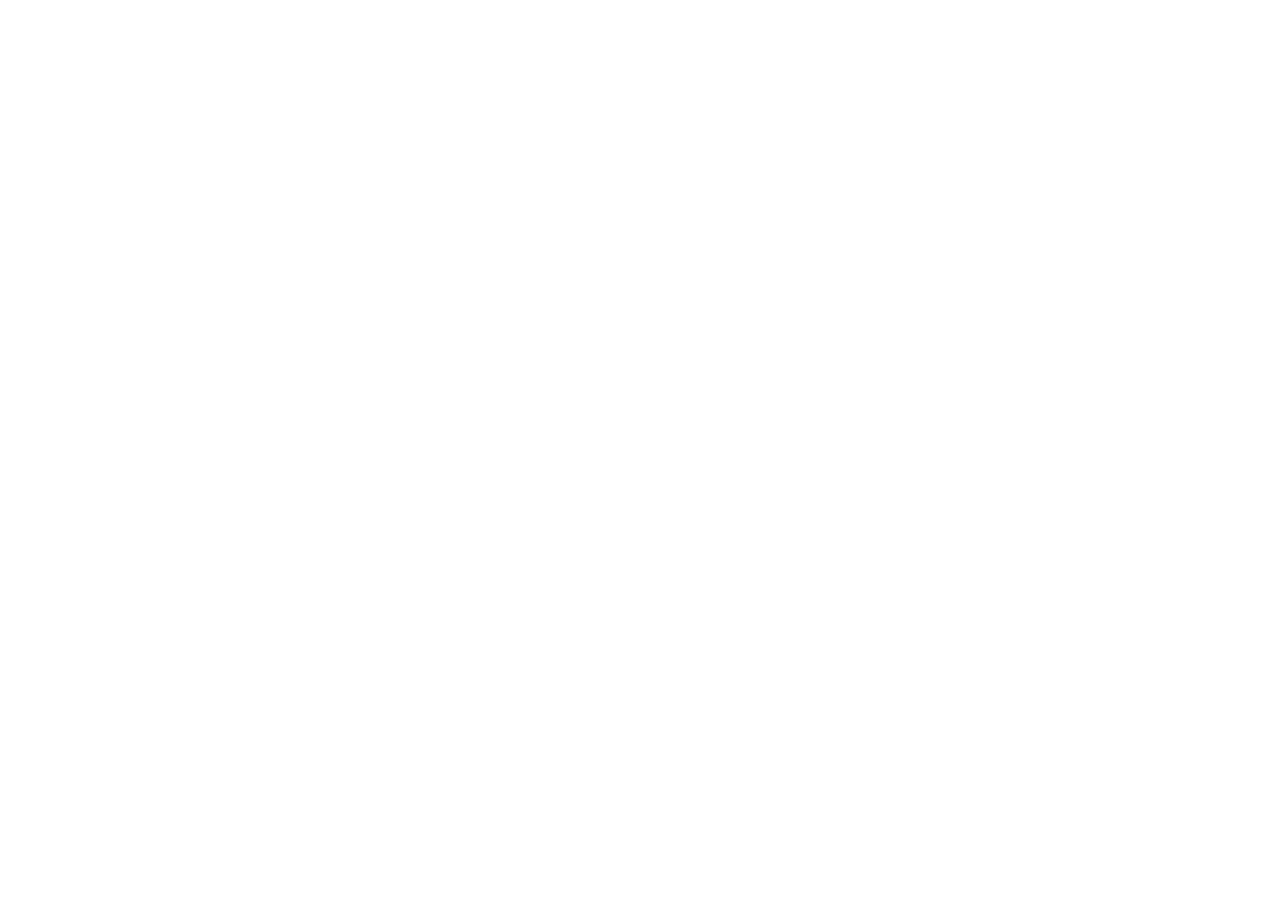
==== index.html @ 1e41ca73 "Update index.html" ====
<!DOCTYPE html>
<html lang="en">
<head>
    <meta charset="UTF-8">
    <meta name="viewport" content="width=device-width, initial-scale=1.0">
    <title>Document</title>
</head>
<body>
    
</body>
</html>
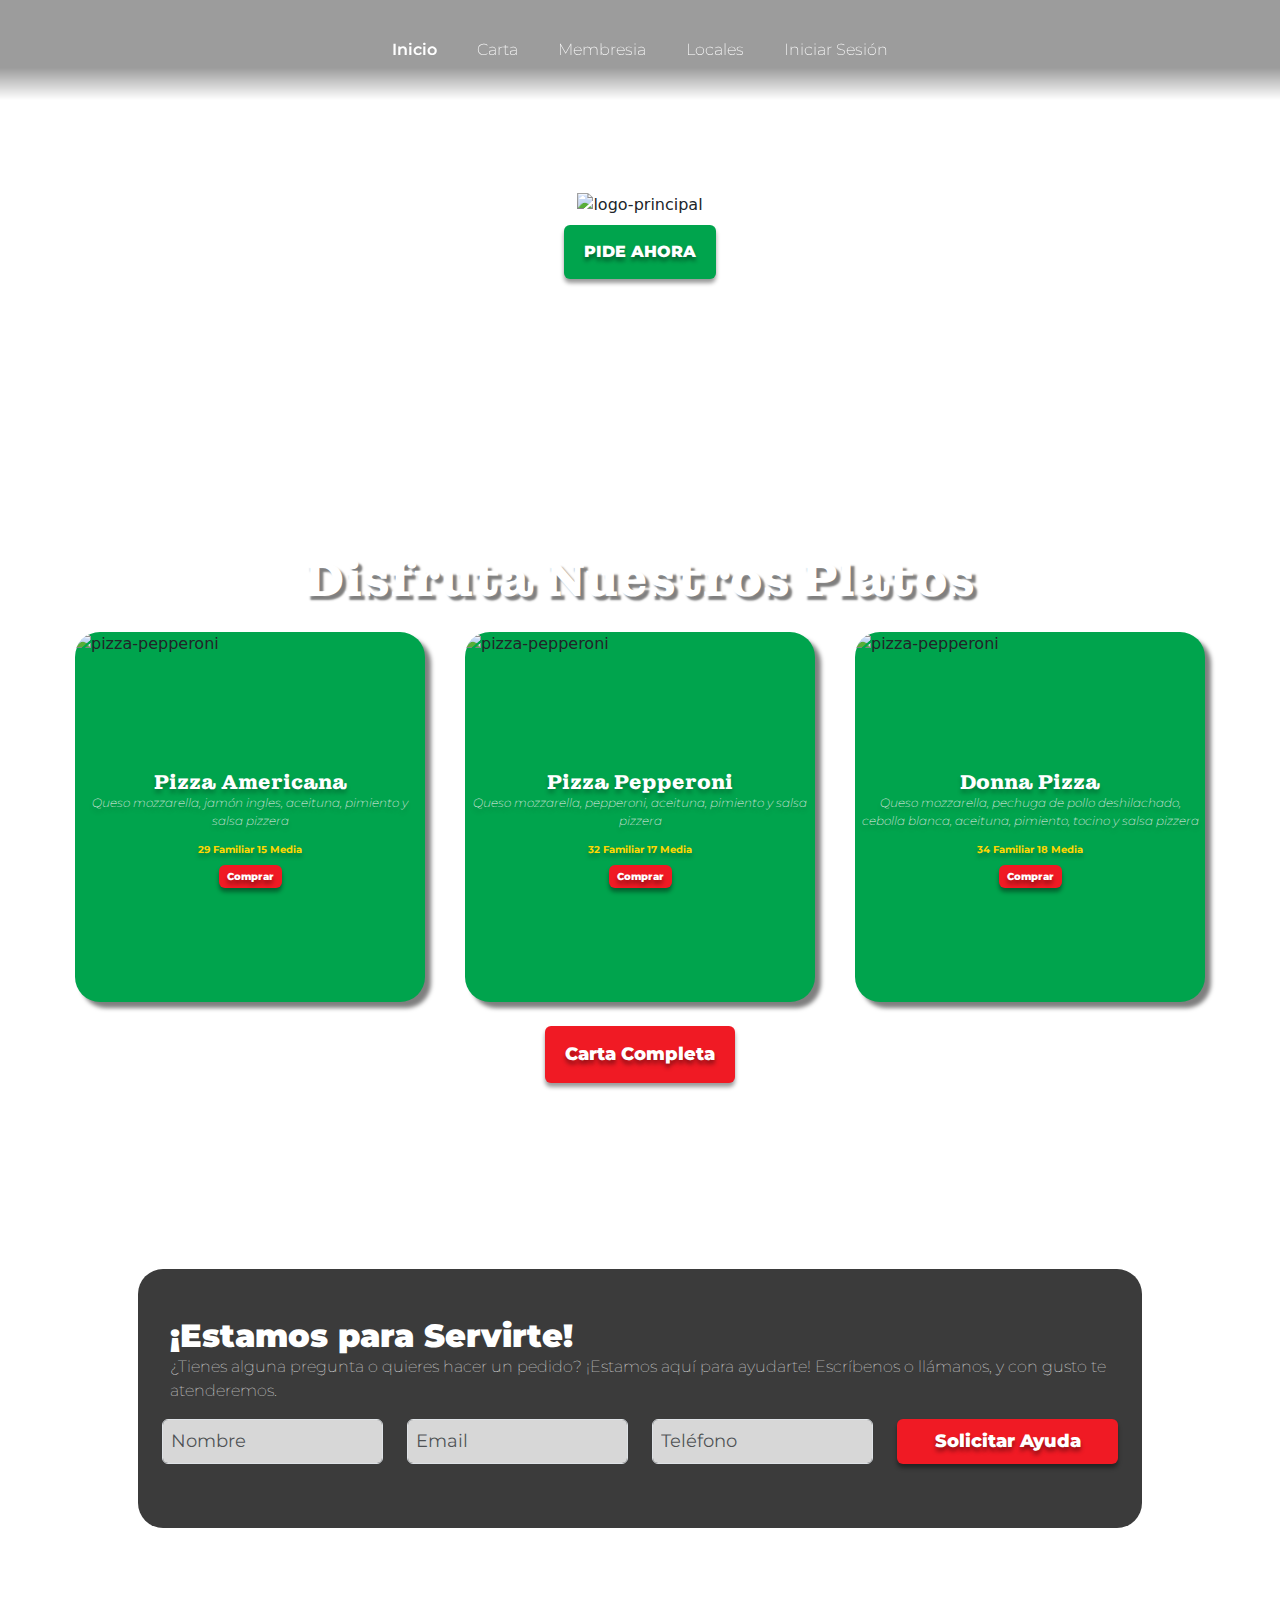
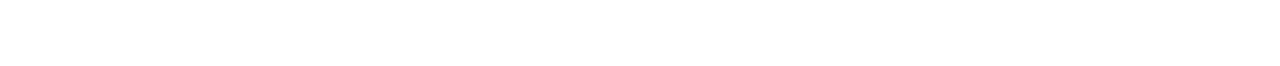
==== commit 4d694904: "cambios" ====
--- a/index.html
+++ b/index.html
@@ -1,11 +1,167 @@
-<!DOCTYPE html>
-<html lang="en">
+<!doctype html>
+<html lang="es">
+
 <head>
-    <meta charset="UTF-8">
-    <meta name="viewport" content="width=device-width, initial-scale=1.0">
-    <title>Document</title>
+    <meta charset="utf-8">
+    <meta name="viewport" content="width=device-width, initial-scale=1">
+    <title>Donna Pizza</title>
+    <link rel="stylesheet" href="index.css">
+    <link href="https://cdn.jsdelivr.net/npm/bootstrap@5.3.3/dist/css/bootstrap.min.css" rel="stylesheet"
+        integrity="sha384-QWTKZyjpPEjISv5WaRU9OFeRpok6YctnYmDr5pNlyT2bRjXh0JMhjY6hW+ALEwIH" crossorigin="anonymous">
+    <link rel="preconnect" href="https://fonts.googleapis.com">
+    <link rel="preconnect" href="https://fonts.gstatic.com" crossorigin>
+    <link href="https://fonts.googleapis.com/css2?family=Montserrat:ital,wght@0,100..900;1,100..900&display=swap"
+        rel="stylesheet">
+    <link href="https://fonts.googleapis.com/css2?family=Montagu+Slab:opsz,wght@16..144,100..700&display=swap"
+        rel="stylesheet">
+    <link rel="stylesheet" href="https://cdnjs.cloudflare.com/ajax/libs/font-awesome/6.0.0-beta3/css/all.min.css">
 </head>
+
 <body>
-    
+    <div class="container-fluid d-flex" id="container-principal">
+        <nav class="navbar fixed-top navbar-expand-md" style="height: 6.25rem;">
+            <div class="container-fluid d-flex">
+                <button class="navbar-toggler" type="button" data-bs-toggle="collapse" data-bs-target="#navbarNav"
+                    aria-controls="navbarNav" aria-expanded="false" aria-label="Toggle navigation">
+                    <span class="navbar-toggler-icon border-light"></span>
+                </button>
+                <div class="collapse navbar-collapse justify-content-center align-items-center" id="navbarNav">
+                    <ul class="navbar-nav">
+                        <li class="nav-item">
+                            <a class="nav-link active" aria-current="page" href="index.html">Inicio</a>
+                        </li>
+                        <li class="nav-item">
+                            <a class="nav-link" href="#">Carta</a>
+                        </li>
+                        <li class="nav-item">
+                            <a class="nav-link" href="#">Membresia</a>
+                        </li>
+                        <li class="nav-item">
+                            <a class="nav-link" href="#">Locales</a>
+                        </li>
+                        <li class="nav-item">
+                            <a class="nav-link" href="#">Iniciar Sesión</a>
+                        </li>
+                    </ul>
+                </div>
+            </div>
+        </nav>
+        <div class="container-fluid d-flex justify-content-center align-items-center flex-column"
+            style="padding: 12.05rem 0;">
+            <img class="img-fluid" src="img/logo.png" alt="logo-principal">
+            <a class="btn btn-success mt-2" href="#" role="button">PIDE AHORA</a>
+        </div>
+    </div>
+    <div class="container-fluid d-flex flex-column align-items-center py-5" id="container-info">
+        <div class="contenedor-titulo-platos mt-4">
+            <p class="text-center">Disfruta Nuestros Platos</p>
+        </div>
+        <div class="container-fluid d-flex justify-content-center">
+            <div class="row g-2">
+                <div class="col-12 col-md-6 col-xl-4 mb-4 d-flex justify-content-center">
+                    <div class="card border border-0 bg-success mx-3 my-0 "
+                        style="max-width: 21.875rem; height: 23.125rem;" id="plato">
+                        <img src="img/pizza-pepperoni.jpg" class="card-img-top img-fluid" alt="pizza-pepperoni">
+                        <div class="card-body d-flex justify-content-center align-items-center flex-column m-0 p-0">
+                            <h5 class="card-title text-center m-0 p-0" id="nombre-plato">Pizza Americana</h5>
+                            <p class="card-text text-center mb-1 mx-1 p-0" id="ingredientes-plato">Queso mozzarella,
+                                jamón ingles, aceituna, pimiento
+                                y salsa pizzera</p>
+                            <p class="card-text my-2 p-0" id="precio-plato">29 Familiar 15 Media</p>
+                            <a class="btn btn-compra border border-0 px-2 py-1" href="#" role="button">Comprar</a>
+                        </div>
+                    </div>
+                </div>
+                <div class="col-12 col-md-6 col-xl-4 mb-4 d-flex justify-content-center">
+                    <div class="card border border-0 bg-success mx-3 my-0"
+                        style="max-width: 21.875rem; height: 23.125rem;" id="plato">
+                        <img src="img/pizza-pepperoni.jpg" class="card-img-top img-fluid" alt="pizza-pepperoni">
+                        <div class="card-body d-flex justify-content-center align-items-center flex-column m-0 p-0">
+                            <h5 class="card-title text-center m-0 p-0" id="nombre-plato">Pizza Pepperoni</h5>
+                            <p class="card-text text-center mb-1 mx-1 p-0" id="ingredientes-plato">Queso mozzarella,
+                                pepperoni, aceituna, pimiento y
+                                salsa pizzera</p>
+                            <p class="card-text my-2 p-0" id="precio-plato">32 Familiar 17 Media</p>
+                            <a class="btn btn-compra border border-0 px-2 py-1" href="#" role="button">Comprar</a>
+                        </div>
+                    </div>
+                </div>
+                <div class="col-12 col-md-12 col-xl-4 mb-4 d-flex justify-content-center">
+                    <div class="card border border-0 bg-success mx-3 my-0"
+                        style="max-width: 21.875rem; height: 23.125rem;" id="plato">
+                        <img src="img/pizza-pepperoni.jpg" class="card-img-top img-fluid" alt="pizza-pepperoni">
+                        <div class="card-body d-flex justify-content-center align-items-center flex-column m-0 p-0">
+                            <h5 class="card-title text-center m-0 p-0" id="nombre-plato">Donna Pizza</h5>
+                            <p class="card-text text-center mb-1 mx-1 p-0" id="ingredientes-plato">Queso mozzarella,
+                                pechuga de pollo deshilachado,
+                                cebolla blanca, aceituna, pimiento, tocino y salsa pizzera</p>
+                            <p class="card-text my-2 p-0" id="precio-plato">34 Familiar 18 Media</p>
+                            <a class="btn btn-compra border border-0 px-2 py-1" href="#" role="button">Comprar</a>
+                        </div>
+                    </div>
+                </div>
+            </div>
+        </div>
+        <div class="contenedor-boton-compra">
+            <button type="button" class="btn btn-danger" data-bs-toggle="modal" data-bs-target="#staticBackdrop">
+                Carta Completa
+            </button>
+        </div>
+        <div class="modal fade" id="staticBackdrop" data-bs-backdrop="static" data-bs-keyboard="false" tabindex="-1"
+            aria-labelledby="staticBackdropLabel" aria-hidden="true">
+            <div class="modal-dialog">
+                <div class="modal-content">
+                    <div class="modal-header text-light bg-danger">
+                        <h1 class="modal-title fs-5" id="staticBackdropLabel">Carta Completa</h1>
+                        <button type="button" class="btn-close" data-bs-dismiss="modal" aria-label="Close"></button>
+                    </div>
+                    <div class="modal-body">
+                        <img src="img/carta.png" class="img-fluid" alt="carta">
+                    </div>
+                    <div class="modal-footer">
+                        <button type="button" class="btn btn-success" data-bs-dismiss="modal">Cerrar</button>
+                    </div>
+                </div>
+            </div>
+        </div>
+    </div>
+    <div class="container-fluid container-fluid d-flex justify-content-center align-items-center flex-column"
+        id="container-nosotros">
+        <div class="row">
+            <div class="col col-lg-6 col-sm-12">
+
+            </div>
+            <div class="col col-lg-6 col-sm-12">
+
+            </div>
+        </div>
+    </div>
+    <div class="container-fluid d-flex justify-content-center align-items-center flex-column" id="container-contacto">
+        <div class="form-container py-5 px-4" id="form-contacto">
+            <h2 class="text-left font-weight-bold mx-2 my-0" id="titulo-contacto">¡Estamos para Servirte!</h2>
+            <p class="text-left font-weight-bold mx-2" id="subtitulo-contacto">¿Tienes alguna pregunta o quieres hacer
+                un
+                pedido? ¡Estamos aquí para ayudarte! Escríbenos o llámanos, y con gusto te atenderemos.</p>
+            <form id="consultaForm" class="row">
+                <div class="form-group col-lg-3 col-md-6 col-sm-12 mb-3" id="input-contacto">
+                    <input type="text" class="form-control p-2" id="nombre" placeholder="Nombre" required>
+                </div>
+                <div class="form-group col-lg-3 col-md-6 col-sm-12 mb-3" id="input-contacto">
+                    <input type="email" class="form-control p-2" id="email" placeholder="Email" required>
+                </div>
+                <div class="form-group col-lg-3 col-md-6 col-sm-12 mb-3" id="input-contacto">
+                    <input type="tel" class="form-control p-2" id="telefono" placeholder="Teléfono" required>
+                </div>
+                <div class="form-group col-lg-3 col-md-6 col-sm-12 mb-3 d-flex justify-content-center"
+                    id="input-contacto">
+                    <button type="submit" class="btn btn-danger p-2 w-100" id="boton-contacto">Solicitar Ayuda</button>
+                </div>
+            </form>
+        </div>
+    </div>
+    <script src="https://cdn.jsdelivr.net/npm/bootstrap@5.3.3/dist/js/bootstrap.bundle.min.js"
+        integrity="sha384-YvpcrYf0tY3lHB60NNkmXc5s9fDVZLESaAA55NDzOxhy9GkcIdslK1eN7N6jIeHz"
+        crossorigin="anonymous"></script>
 </body>
+
 </html>--- a/index.css
+++ b/index.css
@@ -0,0 +1,170 @@
+* {
+    margin: 0;
+    padding: 0;
+    box-sizing: border-box;
+}
+
+body {
+    width: 100%;
+}
+
+/* Fondo de inicio y medidas */
+#container-principal {
+    background-image: url("img/fondo-principal.jpg");
+    background-repeat: no-repeat;
+    background-size: cover;
+}
+
+/* Navbar */
+.navbar {
+    background: linear-gradient(to bottom, rgba(0, 0, 0, 0.39) 68%, rgba(102, 102, 102, 0) 100%);
+}
+
+.navbar-nav .nav-item .nav-link {
+    color: white;
+    padding: 5px 20px !important;
+    font-family: "Montserrat";
+    font-weight: 200;
+}
+
+.active {
+    color: white !important;
+    font-weight: 600 !important;
+}
+
+/* Apartado de Platos */
+#container-info {
+    background-image: url("img/fondo-secundario.jpg");
+    background-repeat: no-repeat;
+    background-size: cover;
+    width: 100%;
+}
+
+.contenedor-titulo-platos {
+    color: white;
+    font-family: "Montagu Slab";
+    font-size: 3rem;
+    font-weight: 900;
+    text-shadow: 4px 4px 2px rgba(0, 0, 0, 0.5);
+}
+
+#plato {
+    border-radius: 25px !important;
+    background-color: rgb(0, 164, 77) !important;
+    box-shadow: 6px 6px 4px rgba(0, 0, 0, 0.5) !important;
+}
+
+.card-img-top {
+    max-height: 12.5rem !important;
+    border-radius: 25px 25px 0 0 !important;
+}
+
+#nombre-plato {
+    color: white;
+    font-family: "Montagu Slab";
+    font-size: 1.25rem;
+    font-weight: 900;
+    text-shadow: 0px 4px 4px rgba(0, 0, 0, 0.25);
+}
+
+#ingredientes-plato {
+    color: rgb(240, 240, 240);
+    font-family: "Montserrat";
+    font-size: 0.75rem;
+    font-style: italic;
+    font-weight: 200;
+    text-shadow: 0px 4px 4px rgba(0, 0, 0, 0.25);
+}
+
+#precio-plato {
+    color: rgb(255, 215, 0);
+    font-family: "Montserrat";
+    font-size: 0.625rem;
+    font-weight: 700;
+    text-shadow: 0px 4px 4px rgba(0, 0, 0, 0.25);
+}
+
+/* Contactanos */
+#container-contacto {
+    background-image: url("img/fondo-contacto.jpg");
+    background-repeat: no-repeat;
+    background-size: cover;
+    padding: 8.625rem;
+    width: 100%;
+}
+
+#form-contacto {
+    background-color: rgb(10, 10, 10, 0.8);
+    border-radius: 25px;
+}
+
+#titulo-contacto {
+    color: white;
+    font-family: "Montserrat";
+    font-size: 2rem;
+    font-weight: 900;
+}
+
+#subtitulo-contacto {
+    color: white;
+    font-family: "Montserrat";
+    font-size: 1rem;
+    font-weight: 100;
+}
+
+#input-contacto input {
+    background-color: rgb(255, 255, 255, 0.8);
+    color: rgb(0, 0, 0, 0.8);
+    font-family: "Montserrat";
+    font-size: 1.125rem;
+    font-weight: 400;
+    border-radius: 0.375rem;
+}
+
+/* Botones */
+.btn-success {
+    background-color: rgb(0, 164, 77) !important;
+    color: white !important;
+    padding: 0.938rem 1.25rem !important;
+    border: none !important;
+    border-radius: 0.375rem !important;
+    font-family: "Montserrat" !important;
+    font-weight: 850 !important;
+    text-shadow: 0px 4px 4px rgba(0, 0, 0, 0.4);
+    box-shadow: 0px 4px 4px rgba(0, 0, 0, 0.4);
+}
+
+.btn-success:hover {
+    background-color: rgb(22, 75, 34) !important;
+}
+
+.btn-danger {
+    background-color: rgb(240, 26, 36) !important;
+    color: white !important;
+    border: none !important;
+    border-radius: 0.375rem !important;
+    padding: 0.938rem 1.25rem !important;
+    font-family: "Montserrat" !important;
+    font-size: 18px !important;
+    font-weight: 850 !important;
+    text-shadow: 0px 4px 4px rgba(0, 0, 0, 0.4);
+    box-shadow: 0px 4px 4px rgba(0, 0, 0, 0.4);
+}
+
+.btn-danger:hover {
+    background-color: rgb(184, 23, 31) !important;
+}
+
+.btn-compra {
+    background-color: rgb(240, 26, 36) !important;
+    color: white !important;
+    font-family: "Montserrat" !important;
+    font-size: 0.625rem !important;
+    font-weight: 850 !important;
+    text-shadow: 0px 4px 4px rgba(0, 0, 0, 0.4);
+    box-shadow: 0px 4px 4px rgba(0, 0, 0, 0.4);
+}
+
+.btn-compra:hover {
+    background-color: rgb(184, 23, 31) !important;
+}